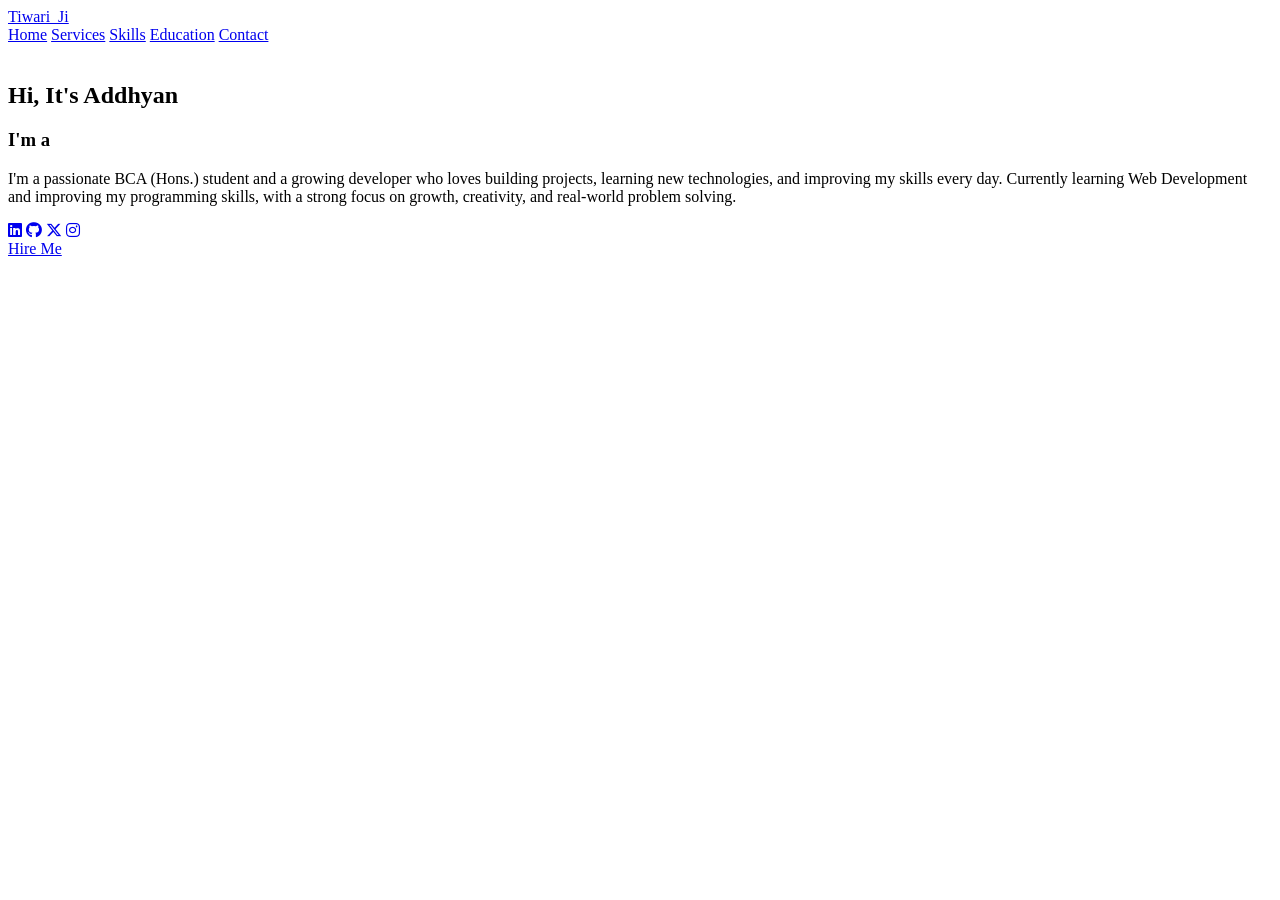
==== My-Portfolio.html @ bd25a584 "My Portfolio" ====
<!DOCTYPE html>
<html lang="en">

<head>
    <meta charset="UTF-8">
    <meta name="viewport" content="width=device-width, initial-scale=1.0">
    <link rel="stylesheet" href="https://cdnjs.cloudflare.com/ajax/libs/font-awesome/6.5.2/css/all.min.css">
    <link rel="stylesheet" href="Pages/My-Portfolio.css">
    <title>Portfolio Website</title>
</head>

<body>
    <header>
        <a href="/My-Portfolio.html" class="logo">Tiwari_Ji </a>

        <nav>
            <a href="My-Portfolio.html" class="active"> Home</a>
            <a href="Pages/Services.html">Services</a>
            <a href="Pages/Skills.html">Skills</a>
            <a href="Pages/Education.html">Education</a>
            <a href="Pages/Contact.html">Contact</a>
        </nav>
    </header>
    <section class="home">
        <div class="home-img">
            <img src="Pages/main.jpg" alt="">
        </div>
        <div class="home-content">
            <h1>Hi, It's <span>Addhyan </span></h1>
            <h3 class="typing-text">I'm a <span></span></h3>
            <p>I'm a passionate BCA (Hons.) student and a growing developer who loves building projects, learning new technologies, and improving my skills every day. Currently learning Web Development and improving my programming skills, with a strong focus on growth, creativity, and real-world problem solving.</p>
            <div class="social-icons">
                <a href="https://www.linkedin.com/in/addhyan0tiwari" target="_blank"><i
                        class="fa-brands fa-linkedin"></i></a>
                <a href="https://github.com/addhyan94" target="_blank"><i class="fa-brands fa-github"></i></a>
                <a href="Pages/404 Page.html"target="_blank"><i class="fa-brands fa-x-twitter"></i></a>
                <a href="https://www.instagram.com/addhyan_tiwari" target="_blank"><i class="fa-brands fa-instagram"></i></a>
            </div>

            <!-- <a href="https://wa.me/91xxxxxxxxxx?text=Hello%20Addhyan%2C%20I%E2%80%99m%20interested%20in%20hiring%20you%20for%20a%20project.%20Please%20connect%20with%20me."
                target="_blank" class="btn"> -->
            <a href="Pages/404 Page.html" class="btn">
                Hire Me 
            </a>

            

        </div>
    </section>
</body>

</html>
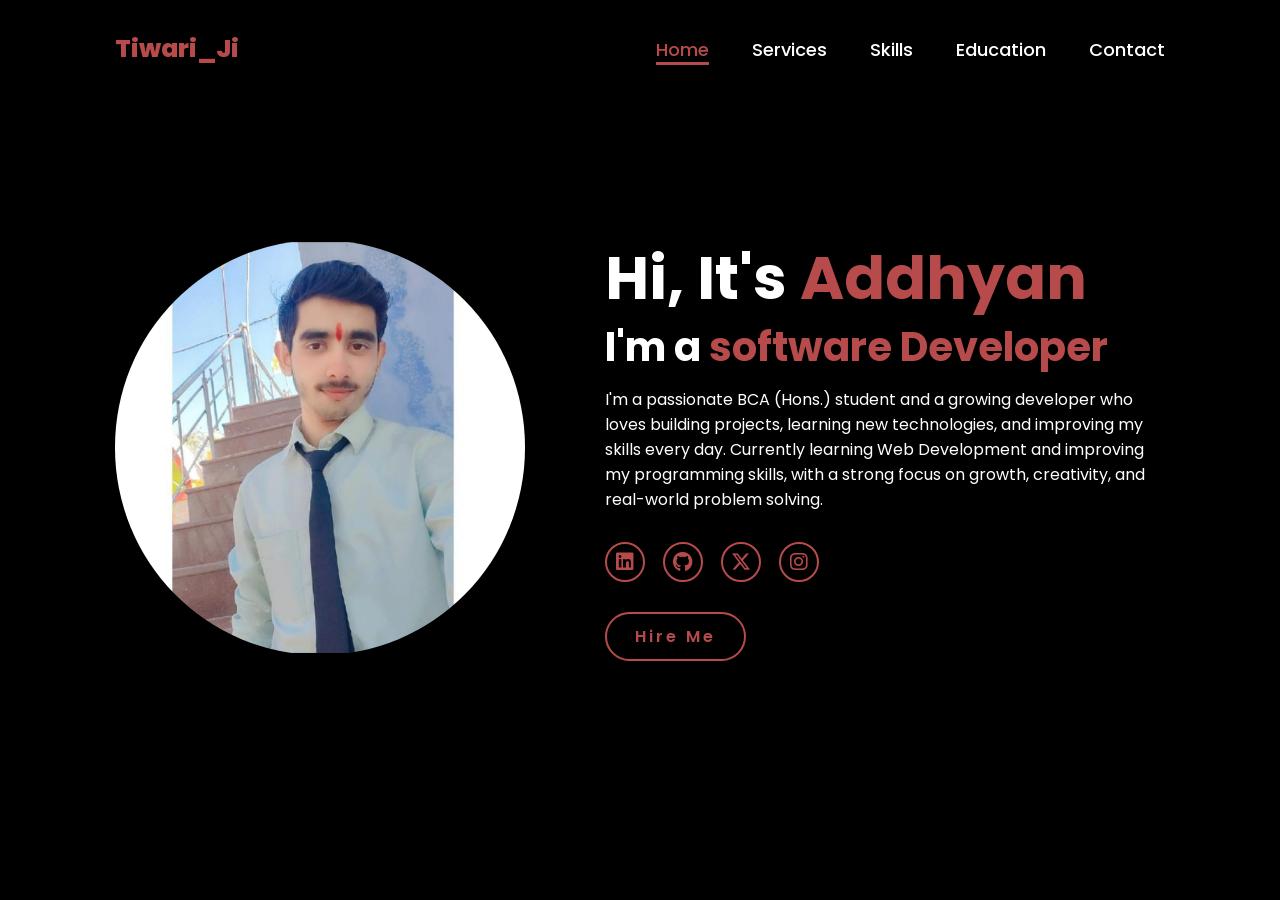
==== commit 34ba1dc0: "My-Portfolio-Website" ====
--- a/My-Portfolio.html
+++ b/My-Portfolio.html
@@ -6,6 +6,8 @@
     <meta name="viewport" content="width=device-width, initial-scale=1.0">
     <link rel="stylesheet" href="https://cdnjs.cloudflare.com/ajax/libs/font-awesome/6.5.2/css/all.min.css">
     <link rel="stylesheet" href="Pages/My-Portfolio.css">
+        <link rel="shortcut icon" href="Pages/favicon.ico" type="image/x-icon">
+    <link rel="icon" href="Pages/favicon.ico" type="image/x-icon">
     <title>Portfolio Website</title>
 </head>
 
@@ -49,4 +51,5 @@
     </section>
 </body>
 
-</html>+
+</html>
--- a/Pages/My-Portfolio.css
+++ b/Pages/My-Portfolio.css
@@ -0,0 +1,728 @@
+@import url('https://fonts.googleapis.com/css2?family=Poppins:wght@100;200;300;400;500;600&display=swap');
+
+*{
+    margin: 0;
+    padding: 0;
+    box-sizing: border-box;
+    text-decoration: none;
+    border: none;
+    outline: none;
+    font-family: 'Poppins', sans-serif;
+}
+
+html{
+    font-size: 62.5%;
+}
+
+body{
+    width: 100%;
+    height: 100vh;
+    overflow-x: hidden;
+    background-color: black;
+    color: white;
+}
+
+
+
+
+/* Home page Css Code  ......................................................................................................................................................................................................................*/
+header{
+    margin-top: 20px;
+    position: fixed;
+    top: 0;
+    left: 0;
+    width: 100%;
+    padding: 1rem 9%;
+    background-color: transparent;
+    filter: drop-shadow(10px);
+    display: flex;
+    justify-content: space-between;
+    align-items: center;
+    z-index: 100;
+}
+
+.logo{
+    font-size: 2.5rem;
+    color: #b74b4b;
+    font-weight: 800;
+    cursor: pointer;
+    transition: 0.5s ease;
+}
+
+.logo:hover{
+    transform: scale(1.1);
+}
+
+nav a{
+    font-size: 1.8rem;
+    color: white;
+    margin-left: 4rem;
+    font-weight: 500;
+    transition: 0.3s ease;
+    border-bottom: 3px solid transparent;
+}
+
+nav a:hover,
+nav a.active{
+    color: #b74b4b;
+    border-bottom: 3px solid #b74b4b;
+}
+
+@media(max-width:995px){
+    nav{
+        position: absolute;
+        display: none;
+        top: 0;
+        right: 0;
+        width: 40%;
+        border-left: 3px solid #b74b4b;
+        border-bottom: 3px solid #b74b4b;
+        border-bottom-left-radius: 2rem;
+        padding: 1rem solid;
+        background-color: #161616;
+        border-top: 0.1rem solid rgba(0,0,0,0.1);
+    }
+
+    nav.active{
+        display: block;
+    }
+
+    nav a{
+        display: block;
+        font-size: 2rem;
+        margin: 3rem 0;
+    }
+
+    nav a:hover,
+    nav a.active{
+        padding: 1rem;
+        border-radius: 0.5rem;
+        border-bottom: 0.5rem solid #b74b4b;
+    }
+}
+
+section{
+    min-height: 100vh;
+    padding: 5rem 9% 5rem;
+}
+
+.home{
+    display: flex;
+    justify-content: center;
+    align-items: center;
+    gap: 8rem;
+    background-color: black;
+}
+
+.home .home-content h1{
+    font-size: 6rem;
+    font-weight: 700;
+    line-height: 1.3;
+}
+
+span{
+    color: #b74b4b;
+}
+
+.home-content h3{
+    font-size: 4rem;
+    margin-bottom: 1rem;
+    font-weight: 700;
+}
+
+.home-content p{
+    font-size: 1.6rem;
+}
+
+.home-img{
+    border-radius: 50%;
+}
+
+.home-img img{
+    position: relative;
+    width: 32vw;
+    border-radius: 50%;
+    box-shadow: 0 0 25px solid #b74b4b;
+    cursor: pointer;
+    transition: 0.2s linear;
+}
+
+.home-img img:hover{
+    font-size: 1.8rem;
+    font-weight: 500;
+}
+
+.social-icons a{
+    display: inline-flex;
+    justify-content: center;
+    align-items: center;
+    width: 4rem;
+    height: 4rem;
+    background-color: transparent;
+    border: 0.2rem solid #b74b4b;
+    font-size: 2rem;
+    border-radius: 50%;
+    margin: 3rem 1.5rem 3rem 0;
+    transition: 0.3s ease;
+    color: #b74b4b;
+}
+
+.social-icons a:hover{
+    color: black;
+    transform: scale(1.3) translateY(-5px);
+    background-color: #b74b4b;
+    box-shadow: 0  0 25px #b74b4b;
+}
+
+.btn{
+    display: inline-block;
+    padding: 1rem 2.8rem;
+    background-color: black;
+    border-radius: 4rem;
+    font-size: 1.6rem;
+    color: #b74b4b;
+    letter-spacing: 0.3rem;
+    font-weight: 600;
+    border: 2px solid #b74b4b;
+    transition: 0.3s ease;
+    cursor: pointer;
+}
+
+.btn:hover{
+    transform: scale3d(1.03);
+    background-color: #b74b4b;
+    color: black;
+    box-shadow: 0 0 25px #b74b4b;
+}
+
+.typing-text{
+    font-size: 34px;
+    font-weight: 600;
+    min-width: 280px;
+}
+
+.typing-text span{
+    position: relative;
+}
+
+.typing-text span::before{
+    content: "software Developer";
+    color: #b74b4b;
+    animation: words 20s infinite;
+}
+
+.typing-text span::after{
+    content: "";
+    background-color: black;
+    position: absolute;
+    width: calc(100% + 8px);
+    height: 100%;
+    border-left: 3px solid black;
+    right: -8;
+    animation: cursor 0.6s infinite;
+}
+
+@keyframes cursor{
+    to{
+        border-left: 3px solid #b74b4b;
+    }
+}
+
+@keyframes words{
+    0%, 20%{
+        content: "Web Developer";
+    }
+    21%, 40%{
+        content: "Developer";
+    }
+    41%, 60%{
+        content: "Web Designer";
+    }
+    61%, 80%{
+        content: "Code Lover";
+    }
+    81%, 100%{
+        content: "Collage Student";
+    }
+}
+
+@media (max-width: 1000px){
+    .home{
+        gap: 4rem;
+    }
+}
+
+@media(max-width:995px){
+    .home{
+        flex-direction: column;
+        margin: 5rem 4rem;
+    }
+
+    .home .home-content h3{
+        font-size: 2.5rem;
+    }
+
+    .home-content h1{
+        font-size: 5rem;
+    }
+
+    .home-img img{
+        width: 70vw;
+        margin-top: 4rem;
+    }
+}
+
+
+/* Skils  Css Code   ......................................................................................................................................................................................................................*/
+.skills-section{
+    padding-top: 9rem;
+    min-height: 100vh;
+    background:black;
+}
+
+.section-title{
+    font-size: 4rem;
+    text-align:center;
+    margin-bottom: 4rem;
+}
+
+.section-title span{
+    color:#b74b4b;
+}
+
+.skills-container{
+    width:85%;
+    margin:auto;
+    display:grid;
+    grid-template-columns: 1.3fr 1fr;
+    gap:4rem;
+}
+
+
+/* ===== LEFT SIDE SKILL CARDS ===== */
+
+.skills-list{
+    display:grid;
+    gap:2rem;
+}
+
+.skill-card{
+    padding:2rem;
+    background:#0f0f0f;
+    border:2px solid #b74b4b;
+    border-radius:1.2rem;
+    transition:0.4s ease;
+}
+
+.skill-card:hover{
+    transform: translateY(-6px) scale(1.02);
+    box-shadow:0 0 25px #b74b4b;
+}
+
+.skill-card h3{
+    font-size:2.2rem;
+    color:#b74b4b;
+}
+
+.skill-card p{
+    font-size:1.4rem;
+    margin:.5rem 0 1.2rem;
+}
+
+/* GitHub button */
+
+.repo-btn{
+    padding:.8rem 1.8rem;
+    border-radius:3rem;
+    border:2px solid #b74b4b;
+    color:#b74b4b;
+    font-size:1.4rem;
+    transition:.3s;
+}
+
+.repo-btn:hover{
+    background:#b74b4b;
+    color:black;
+    box-shadow:0 0 20px #b74b4b;
+}
+
+
+/* ===== RIGHT SIDE (IMAGE + TAGS) ===== */
+
+.skills-right{
+    display:flex;
+    flex-direction:column;
+    align-items:center;
+    gap:2rem;
+}
+
+.skills-img{
+    width:100%;
+    border-radius:1.5rem;
+    border:2px solid #b74b4b;
+    box-shadow:0 0 25px rgba(183,75,75,.4);
+    transition:.4s ease;
+}
+
+.skills-img:hover{
+    transform:scale(1.03);
+    box-shadow:0 0 40px #b74b4b;
+}
+
+/* Tags */
+
+.skill-tags-box{
+    display:flex;
+    flex-wrap:wrap;
+    gap:1rem;
+    justify-content:center;
+}
+
+.tag{
+    padding:1rem 2rem;
+    border-radius:3rem;
+    border:2px solid #b74b4b;
+    font-size:1.4rem;
+    transition:.3s ease;
+}
+
+.tag:hover{
+    transform: translateY(-6px) scale(1.05);
+    background:#b74b4b;
+    color:black;
+    box-shadow:0 0 25px #b74b4b;
+}
+
+
+/* ===== RESPONSIVE ===== */
+
+@media(max-width:900px){
+
+    .skills-container{
+        grid-template-columns:1fr;
+    }
+
+    .skills-img{
+        width:90%;
+    }
+}
+
+/* Education Css Code  ......................................................................................................................................................................................................................*/
+
+/* MAIN SECTION */
+
+.education-section{
+    padding-top:9rem;
+    min-height:100vh;
+}
+
+/* TITLE */
+
+.section-title{
+    text-align:center;
+    font-size:4rem;
+    margin-bottom:4rem;
+}
+
+.section-title span{
+    color:#b74b4b;
+}
+
+/* GRID LAYOUT */
+
+.edu-container{
+    width:85%;
+    margin:auto;
+    display:grid;
+    grid-template-columns: 1.2fr 1fr;
+    gap:4rem;
+    align-items:center;
+}
+
+/* CURRENT BCA CARD (CENTER FOCUS) */
+
+.current-edu{
+    padding:2.5rem;
+    border:2px solid #b74b4b;
+    border-radius:1.5rem;
+    background:#0f0f0f;
+    box-shadow:0 0 25px rgba(183,75,75,.4);
+    transition:.4s ease;
+}
+
+.current-edu:hover{
+    transform:scale(1.02);
+    box-shadow:0 0 40px #b74b4b;
+}
+
+.current-edu h2{
+    color:#b74b4b;
+    font-size:2.6rem;
+}
+
+.current-edu p{
+    margin-top:.6rem;
+    font-size:1.5rem;
+}
+
+/* RIGHT SIDE EDUCATION IMAGE */
+
+.edu-img{
+    width:100%;
+    border-radius:1.5rem;
+    border:2px solid #b74b4b;
+    box-shadow:0 0 25px rgba(183,75,75,.4);
+    transition:.4s;
+}
+
+.edu-img:hover{
+    transform:scale(1.03);
+    box-shadow:0 0 40px #b74b4b;
+}
+
+/* TIMELINE EDUCATION CARDS */
+
+.timeline{
+    margin-top:4rem;
+    display:grid;
+    gap:2rem;
+}
+
+.edu-card{
+    padding:2rem;
+    border:2px solid #b74b4b;
+    background:#0b0b0b;
+    border-radius:1.2rem;
+    transition:.3s ease;
+}
+
+.edu-card:hover{
+    transform:translateY(-5px);
+    box-shadow:0 0 25px #b74b4b;
+}
+
+.edu-card h3{
+    color:#b74b4b;
+    font-size:2rem;
+}
+
+.edu-card p{
+    font-size:1.4rem;
+    margin-top:.5rem;
+}
+
+/* CERTIFICATE BUTTON */
+
+.certificate-box{
+    margin-top:4.5rem;
+    text-align:center;
+}
+
+.certi-btn{
+    padding:1.2rem 3rem;
+    border-radius:4rem;
+    border:2px solid #b74b4b;
+    color:#b74b4b;
+    font-size:1.6rem;
+    letter-spacing:.2rem;
+    transition:.4s ease;
+    cursor:pointer;
+    display:inline-block;
+    animation:pulse 2s infinite ease-in-out;
+}
+
+.certi-btn:hover{
+    background:#b74b4b;
+    color:black;
+    box-shadow:0 0 35px #b74b4b;
+    transform:translateY(-4px) scale(1.05);
+}
+
+@keyframes pulse{
+    0%{ box-shadow:0 0 0px #b74b4b; }
+    50%{ box-shadow:0 0 20px #b74b4b; }
+    100%{ box-shadow:0 0 0px #b74b4b; }
+}
+
+/* RESPONSIVE */
+
+@media(max-width:900px){
+    .edu-container{
+        grid-template-columns:1fr;
+    }
+
+    .edu-img{
+        width:90%;
+        margin:auto;
+        display:block;
+    }
+}
+
+
+/* Contact Css Code  ......................................................................................................................................................................................................................*/
+
+
+@import url('https://fonts.googleapis.com/css2?family=Poppins:wght@300;400;500;600&display=swap');
+
+*{
+    margin:0;
+    padding:0;
+    box-sizing:border-box;
+    font-family:'Poppins',sans-serif;
+}
+
+body{
+    background:black;
+    color:white;
+}
+
+/* BACKGROUND GRADIENT + WAVES */
+.contact-section{
+    min-height:100vh;
+    padding-top:9rem;
+    background: radial-gradient(circle,#200000,#000000);
+    position:relative;
+    overflow:hidden;
+}
+
+.contact-section::before{
+    content:"";
+    position:absolute;
+    width:120%;
+    height:120%;
+    top:-10%;
+    left:-10%;
+    background:linear-gradient(120deg,#b74b4b33,#000000,#b74b4b33);
+    filter:blur(60px);
+    animation:wave 12s infinite linear;
+}
+
+@keyframes wave{
+    0%{transform:rotate(0deg);}
+    100%{transform:rotate(360deg);}
+}
+
+
+/* GLASS CONTAINER */
+.contact-box{
+    width:85%;
+    margin:auto;
+    padding:3rem;
+    border-radius:1.6rem;
+    backdrop-filter: blur(14px);
+    background: rgba(20,20,20,.7);
+    border:2px solid #b74b4b;
+    box-shadow:0 0 40px rgba(183,75,75,.45);
+    position:relative;
+    z-index:2;
+}
+
+/* HEADING */
+.page-title{
+    text-align:center;
+    font-size:4rem;
+    margin-bottom:2.2rem;
+}
+
+.page-title span{
+    color:#b74b4b;
+}
+
+/* LAYOUT GRID */
+.contact-grid{
+    display:grid;
+    grid-template-columns:1fr 1.2fr;
+    gap:3rem;
+    align-items:center;
+}
+
+
+/* LEFT IMAGE */
+.contact-img{
+    width:100%;
+    border-radius:1.2rem;
+    border:2px solid #b74b4b;
+    box-shadow:0 0 25px #b74b4b88;
+    animation:float 3.5s infinite ease-in-out;
+}
+
+@keyframes float{
+    0%{transform:translateY(0);}
+    50%{transform:translateY(-7px);}
+    100%{transform:translateY(0);}
+}
+
+
+/* INTRO TEXT */
+.intro-text{
+    font-size:1.6rem;
+    margin-bottom:2.5rem;
+    line-height:2.4rem;
+}
+
+
+/* BUTTON LIST */
+.contact-buttons{
+    display:grid;
+    gap:1.2rem;
+}
+
+/* BUTTON STYLE (NEW NEON SLIDE EFFECT) */
+.contact-btn{
+    display:flex;
+    align-items:center;
+    gap:1.2rem;
+    padding:1.2rem 1.6rem;
+    border-radius:1rem;
+    border:2px solid #b74b4b;
+    background:#0b0b0b;
+    color:#ffcaca;
+    font-size:1.45rem;
+    cursor:pointer;
+    position:relative;
+    overflow:hidden;
+    letter-spacing:.3px;
+    transition:.35s ease;
+}
+
+/* subtle neon sweep */
+.contact-btn::after{
+    content:"";
+    position:absolute;
+    inset:0;
+    background:linear-gradient(120deg,#ffcccc22,#b74b4b66,#ffcccc22);
+    opacity:0;
+    transition:.4s;
+}
+
+.contact-btn:hover{
+    transform:translateY(-4px) scale(1.02);
+    box-shadow:0 0 25px #b74b4b;
+    color:#ffffff;
+}
+
+.contact-btn:hover::after{
+    opacity:.35;
+}
+
+/* ICON */
+.contact-btn img{
+    width:26px;
+    filter:invert(75%) sepia(90%) saturate(300%) hue-rotate(-10deg);
+}
+
+
+/* LOCATION */
+.location-box{
+    margin-top:3rem;
+    text-align:center;
+    font-size:1.6rem;
+}
+
+/* RESPONSIVE */
+@media(max-width:900px){
+    .contact-grid{
+        grid-template-columns:1fr;
+    }
+}
+
